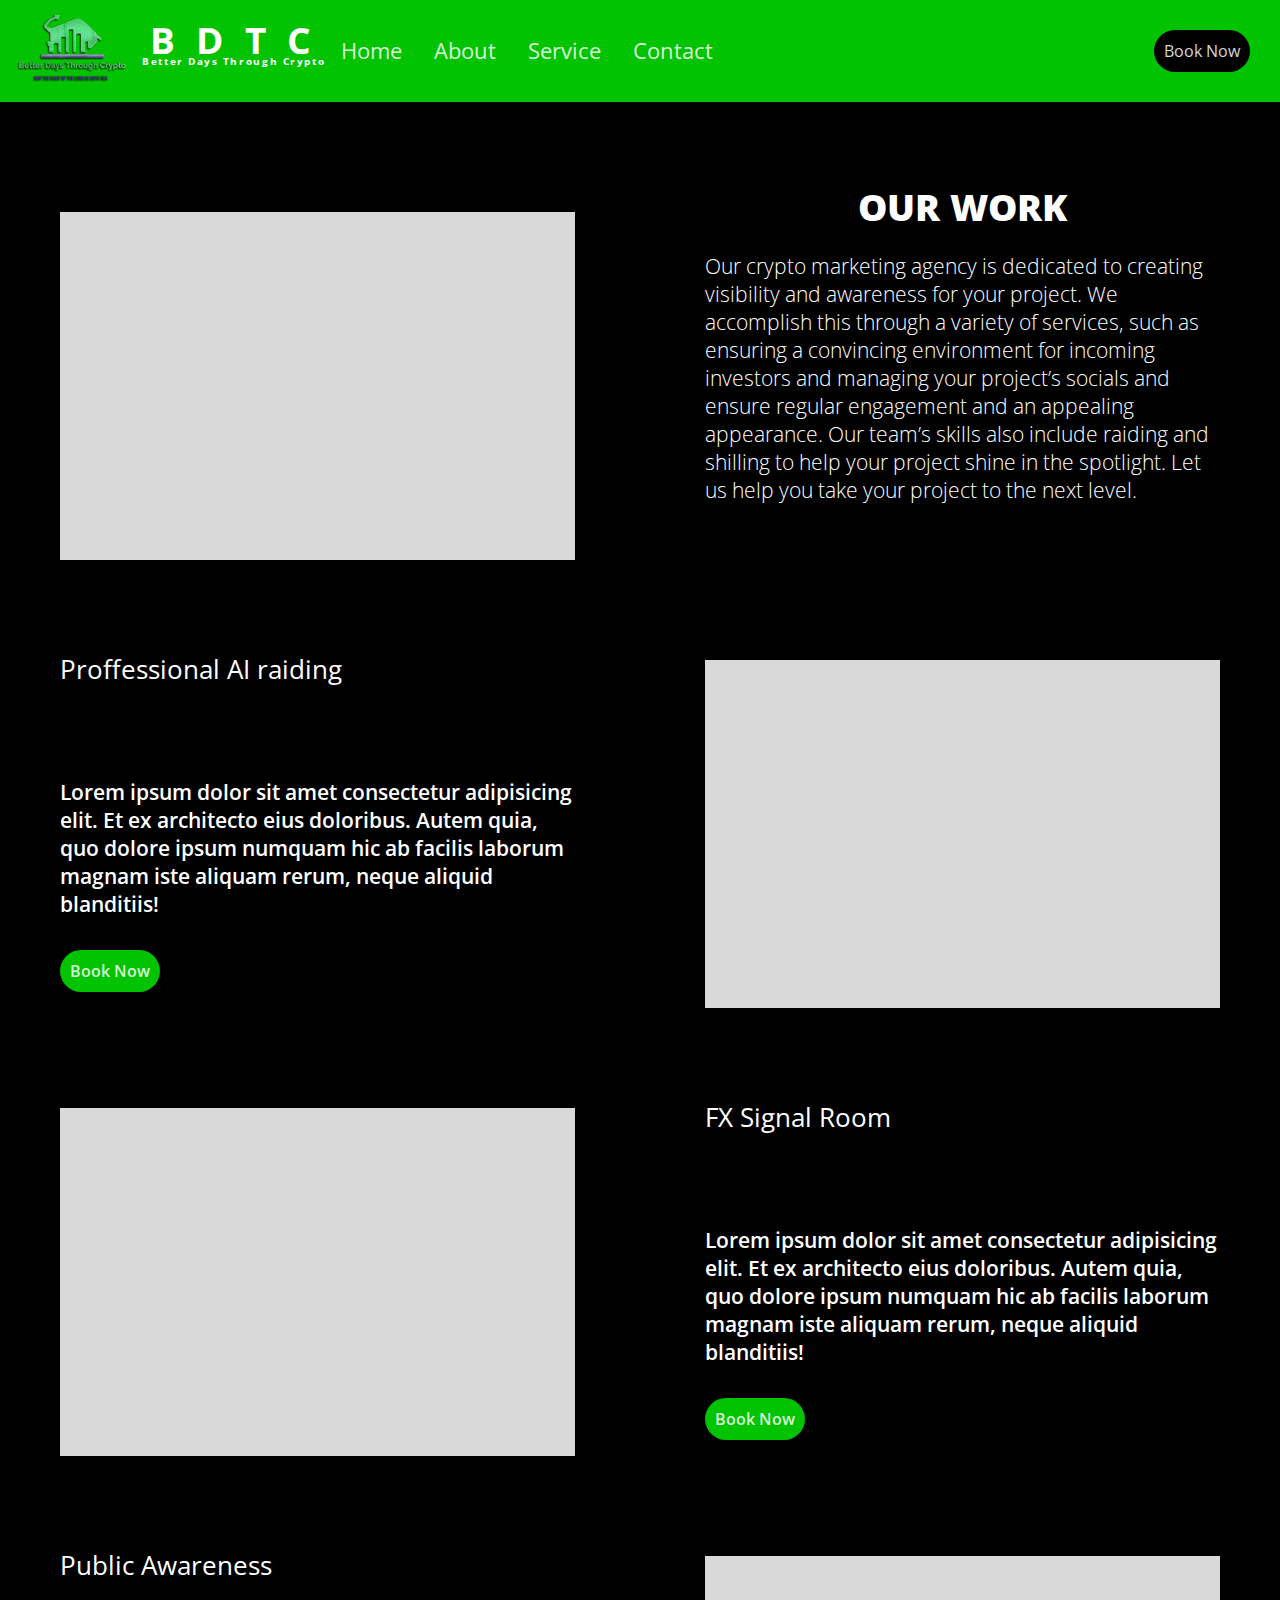
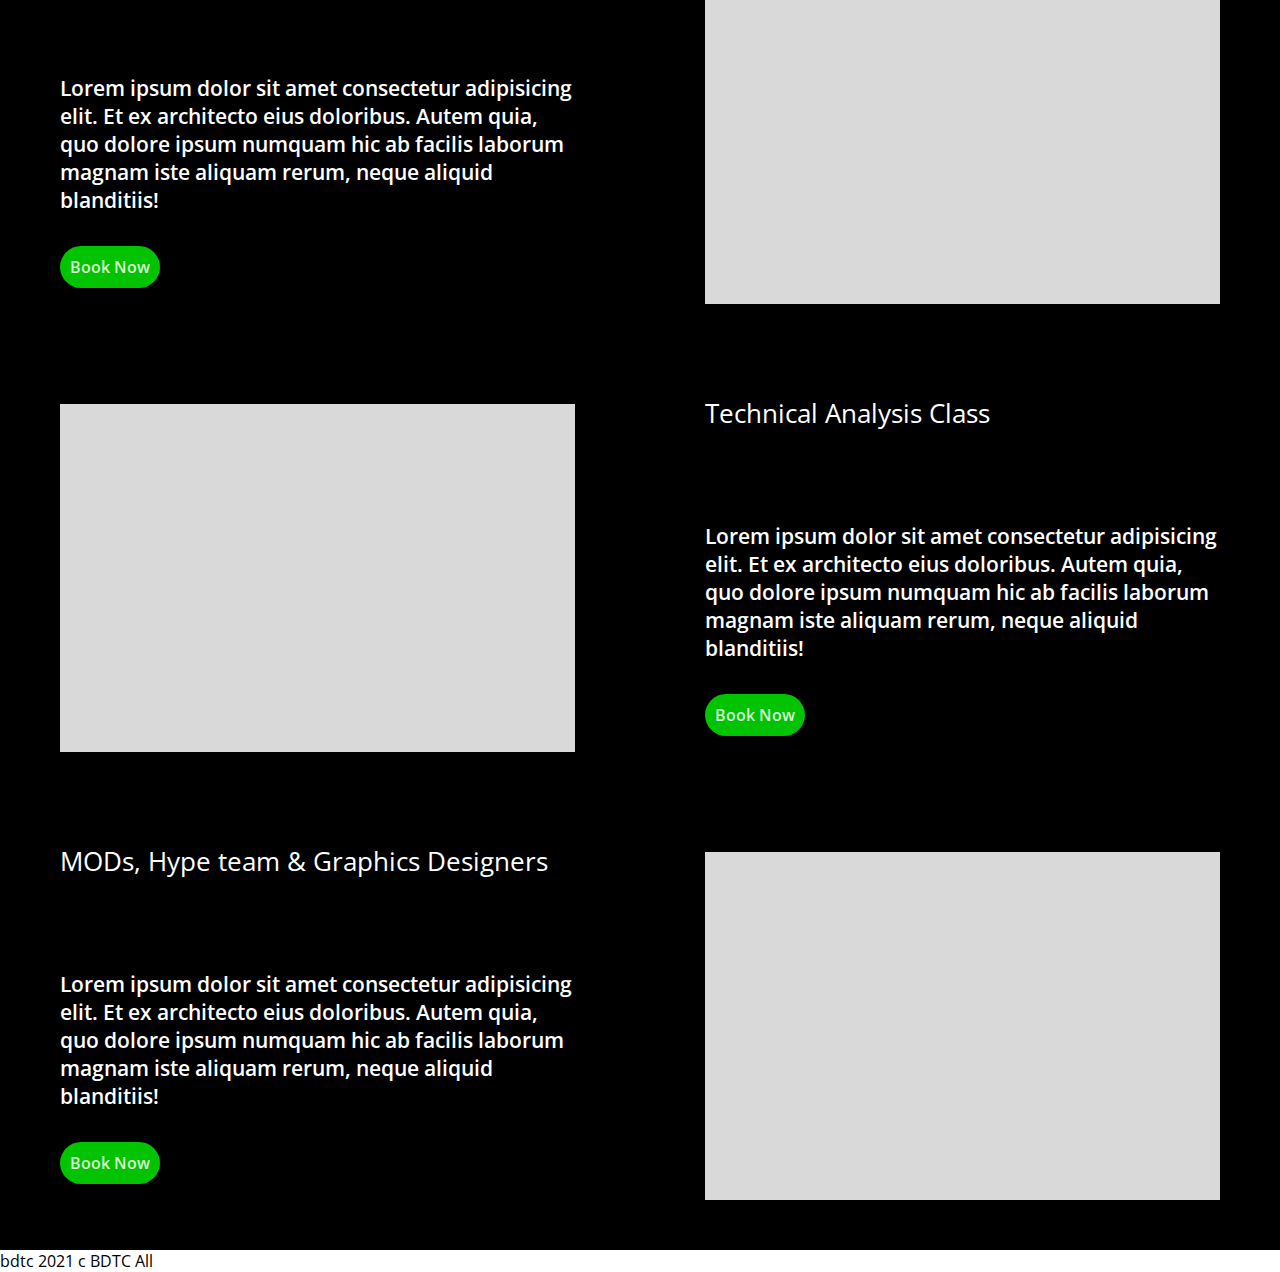
==== index.html @ 6c1d995b "third commit start the 3page" ====
<!DOCTYPE html>
<html lang="en">
  <head>
    <meta charset="UTF-8" />
    <meta name="viewport" content="width=device-width, initial-scale=1.0" />
    <title>BDTC</title>
    <link rel="stylesheet" href="input.css" />
    <link
      rel="stylesheet"
      href="https://cdnjs.cloudflare.com/ajax/libs/font-awesome/6.4.2/css/all.min.css"
    />
  </head>
  <body>
    <!-- header -->
    <div class="header">
      <div class="logo">
        <img src="image/logo.png" alt="" />
        <div class="bdtc">
          <div class="bdctAbr">
            <span>b</span>
            <span>d</span>
            <span>t</span>
            <span>c</span>
          </div>
          <div class="bdtcFull">
            <span>Better</span>
            <span>Days</span>
            <span>Through</span>
            <span>Crypto</span>
          </div>
        </div>

        <div class="navItems">
          <div class="navs">
            <a href="#">Home</a>
            <a href="#">About</a>
            <a href="#">Service</a>
            <a href="#">Contact</a>
          </div>
        </div>
      </div>
      <div class="book"><a href="#">Book Now</a></div>
    </div>
    <!-- our work -->
    <div class="Ourwork">
      <div class="work">
        <div class="img"></div>
        <div class="workContent">
          <div class="workHeader">our work</div>
          Our crypto marketing agency is dedicated to creating visibility and
          awareness for your project. We accomplish this through a variety of
          services, such as ensuring a convincing environment for incoming
          investors and managing your project’s socials and ensure regular
          engagement and an appealing appearance. Our team’s skills also include
          raiding and shilling to help your project shine in the spotlight. Let
          us help you take your project to the next level.
        </div>
      </div>
      <div class="work invert">
        <div class="img"></div>
        <div class="Contect">
          <div class="workHeader">Proffessional AI raiding</div>
          Lorem ipsum dolor sit amet consectetur adipisicing elit. Et ex
          architecto eius doloribus. Autem quia, quo dolore ipsum numquam hic ab
          facilis laborum magnam iste aliquam rerum, neque aliquid blanditiis!

          <a href="#" class="book">Book Now</a>
        </div>
      </div>
      <div class="work">
        <div class="img"></div>
        <div class="Contect">
          <div class="workHeader">FX Signal Room</div>
          Lorem ipsum dolor sit amet consectetur adipisicing elit. Et ex
          architecto eius doloribus. Autem quia, quo dolore ipsum numquam hic ab
          facilis laborum magnam iste aliquam rerum, neque aliquid blanditiis!

          <a href="#" class="book">Book Now</a>
        </div>
      </div>
      <div class="work invert">
        <div class="img"></div>
        <div class="Contect">
          <div class="workHeader">Public Awareness</div>
          Lorem ipsum dolor sit amet consectetur adipisicing elit. Et ex
          architecto eius doloribus. Autem quia, quo dolore ipsum numquam hic ab
          facilis laborum magnam iste aliquam rerum, neque aliquid blanditiis!

          <a href="#" class="book">Book Now</a>
        </div>
      </div>
      <div class="work">
        <div class="img"></div>
        <div class="Contect">
          <div class="workHeader">Technical Analysis Class</div>
          Lorem ipsum dolor sit amet consectetur adipisicing elit. Et ex
          architecto eius doloribus. Autem quia, quo dolore ipsum numquam hic ab
          facilis laborum magnam iste aliquam rerum, neque aliquid blanditiis!

          <a href="#" class="book">Book Now</a>
        </div>
      </div>
      <div class="work invert">
        <div class="img"></div>
        <div class="Contect">
          <div class="workHeader">MODs, Hype team & Graphics Designers</div>
          Lorem ipsum dolor sit amet consectetur adipisicing elit. Et ex
          architecto eius doloribus. Autem quia, quo dolore ipsum numquam hic ab
          facilis laborum magnam iste aliquam rerum, neque aliquid blanditiis!

          <a href="#" class="book">Book Now</a>
        </div>
      </div>
    </div>

    <!-- Footer -->
    <div class="Footer">
      <div class="bdtc">
        <span class="name">bdtc</span>
        <span class="year">2021 <span>c</span> BDTC</span>
        <span>All </span>
      </div>
    </div>
  </body>
</html>
---- input.css ----
@import url("https://fonts.googleapis.com/css2?family=Open+Sans:ital,wght@0,300..800;1,300..800&display=swap");
* {
  padding: 0;
  margin: 0;
  box-sizing: border-box;
  /* background: var(--black); */
  /* color: var(--pureWhite); */
  font-family: "Open Sans", sans-serif;
  font-optical-sizing: auto;
}
:root {
  --green: #01c300;
  --black: #000000;
  --white: color-mix(in srgb, #fff, transparent 15%);
  --pureWhite: #fff;
  --dark: color-mix(in srgb, #353535, transparent 15%);
}
.invert {
  flex-direction: row-reverse;
}
.header {
  position: fixed;
  display: flex;
  background-color: var(--green);
  width: 100%;
  text-align: center;
  position: relative;
  align-items: center;
  padding: 30px;
  justify-content: space-between;
  .logo {
    display: flex;
    text-align: center;
    align-items: center;
    img {
      width: 225px;
      height: 125px;
      left: -30px;
      position: absolute;
    }

    .bdtc {
      margin-left: 7rem;
      display: flex;
      flex-direction: column;
      align-items: center;
      justify-content: center;
      .bdctAbr {
        text-transform: uppercase;
        font-family: Source Sans Pro;
        font-size: 37px;
        font-weight: 700;
        line-height: 20px;
        letter-spacing: 0.165em;
        text-align: center;
        color: var(--pureWhite);
      }
      .bdtcFull {
        font-family: Source Sans Pro;
        font-size: 10px;
        color: var(--pureWhite);
        font-weight: 700;
        line-height: 18.86px;
        letter-spacing: 0.165em;
        text-align: center;
      }
    }

    .navItems {
      margin-left: -1rem;
      .navs {
        display: flex;
        text-align: center;
        align-items: center;

        a {
          text-decoration: none;
          color: var(--white);
          margin-left: 2rem;
          cursor: pointer;
          font-size: clamp(1.4rem, 3vh, 1rem);
        }
      }
    }
  }
  .book {
    background-color: var(--black);
    padding: 10px;
    cursor: pointer;
    border-radius: 30px;
    a {
      color: var(--white);
      text-decoration: none;
    }
  }
}
.Ourwork {
  background-color: var(--black);
  color: var(--pureWhite);
  padding: 60px 60px 0 60px;
  display: flex;
  flex-direction: column;

  .work {
    display: flex;
    justify-content: space-between;
    align-items: center;
    text-align: center;
    .img {
      width: 515px;
      height: 348px;
      background-color: var(--white);
    }
    .workContent {
      display: flex;
      flex-direction: column;
      align-items: center;
      text-align: left;
      width: 515px;
      height: 448px;
      font-size: clamp(1.3rem, 2vh, 0.9rem);
      font-weight: lighter;

      .workHeader {
        text-transform: uppercase;
        font-weight: 900;
        font-size: clamp(2.3rem, 3vh, 1rem);
        line-height: 90px;
      }
    }
    .Contect {
      display: flex;
      flex-direction: column;
      text-align: left;
      width: 515px;
      height: 448px;
      font-size: clamp(1.3rem, 2vh, 0.9rem);
      font-weight: 600;

      .workHeader {
        color: var(--pureWhite);
        line-height: 120px;
        font-size: clamp(1.6rem, 3vh, 1rem);
        font-weight: 400;
        margin-bottom: 3rem;
      }

      .book {
        text-decoration: none;
        background-color: var(--green);
        font-size: 16px;
        width: 100px;
        margin-top: 2rem;
        padding: 10px;
        cursor: pointer;
        border-radius: 30px;
        color: var(--white);
      }
    }
  }
}
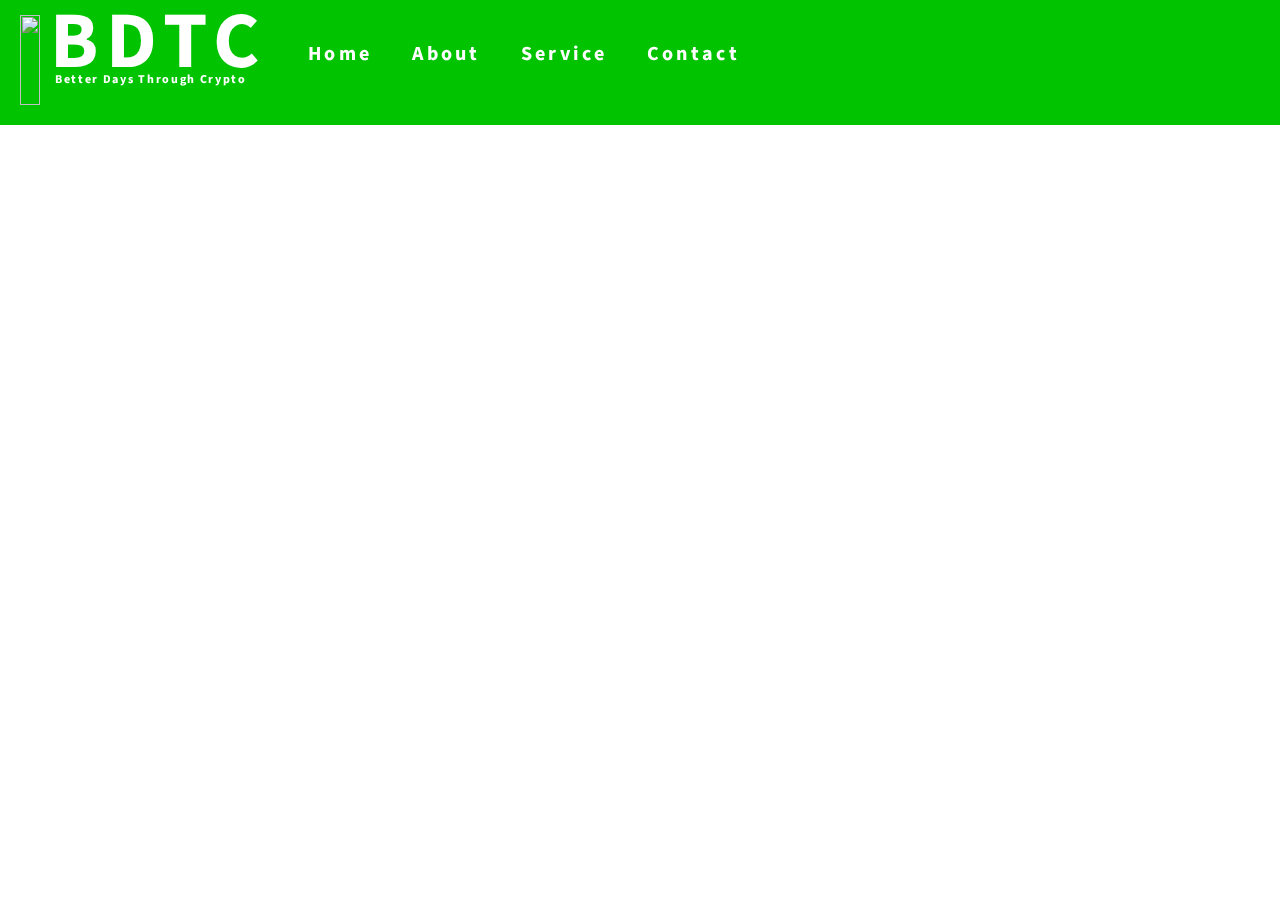
==== commit 90fc9abf: "Third commit" ====
--- a/index.html
+++ b/index.html
@@ -1,125 +1,36 @@
 <!DOCTYPE html>
 <html lang="en">
-  <head>
-    <meta charset="UTF-8" />
-    <meta name="viewport" content="width=device-width, initial-scale=1.0" />
-    <title>BDTC</title>
-    <link rel="stylesheet" href="input.css" />
-    <link
-      rel="stylesheet"
-      href="https://cdnjs.cloudflare.com/ajax/libs/font-awesome/6.4.2/css/all.min.css"
-    />
-  </head>
-  <body>
-    <!-- header -->
-    <div class="header">
-      <div class="logo">
-        <img src="image/logo.png" alt="" />
-        <div class="bdtc">
-          <div class="bdctAbr">
-            <span>b</span>
-            <span>d</span>
-            <span>t</span>
-            <span>c</span>
-          </div>
-          <div class="bdtcFull">
-            <span>Better</span>
-            <span>Days</span>
-            <span>Through</span>
-            <span>Crypto</span>
-          </div>
-        </div>
 
-        <div class="navItems">
-          <div class="navs">
-            <a href="#">Home</a>
-            <a href="#">About</a>
-            <a href="#">Service</a>
-            <a href="#">Contact</a>
-          </div>
+<head>
+  <meta charset="UTF-8" />
+  <meta name="viewport" content="width=device-width, initial-scale=1.0" />
+  <title>BDTC</title>
+  <link rel="stylesheet" href="input.css" />
+  <link rel="stylesheet" href="https://cdnjs.cloudflare.com/ajax/libs/font-awesome/6.4.2/css/all.min.css" />
+</head>
+
+<body>
+  <!-- header -->
+  <div class="header">
+    <div class="logo">
+      <img src="image/BDTC WATERMARK 1.png" alt="" />
+
+      <div class="bdtc">
+        <div class="bdctAbr">
+          <h1>BDTC</h1>
+          <p class="bdtcFull">Better Days Through Crypto</p>
         </div>
       </div>
-      <div class="book"><a href="#">Book Now</a></div>
+
+      <ul>
+        <li><a href=""> Home </a></li>
+        <li><a href=""> About </a></li>
+        <li><a href=""> Service </a></li>
+        <li><a href=""> Contact </a></li>
+      </ul>
+      
     </div>
-    <!-- our work -->
-    <div class="Ourwork">
-      <div class="work">
-        <div class="img"></div>
-        <div class="workContent">
-          <div class="workHeader">our work</div>
-          Our crypto marketing agency is dedicated to creating visibility and
-          awareness for your project. We accomplish this through a variety of
-          services, such as ensuring a convincing environment for incoming
-          investors and managing your project’s socials and ensure regular
-          engagement and an appealing appearance. Our team’s skills also include
-          raiding and shilling to help your project shine in the spotlight. Let
-          us help you take your project to the next level.
-        </div>
-      </div>
-      <div class="work invert">
-        <div class="img"></div>
-        <div class="Contect">
-          <div class="workHeader">Proffessional AI raiding</div>
-          Lorem ipsum dolor sit amet consectetur adipisicing elit. Et ex
-          architecto eius doloribus. Autem quia, quo dolore ipsum numquam hic ab
-          facilis laborum magnam iste aliquam rerum, neque aliquid blanditiis!
+  </div>
+</body>
 
-          <a href="#" class="book">Book Now</a>
-        </div>
-      </div>
-      <div class="work">
-        <div class="img"></div>
-        <div class="Contect">
-          <div class="workHeader">FX Signal Room</div>
-          Lorem ipsum dolor sit amet consectetur adipisicing elit. Et ex
-          architecto eius doloribus. Autem quia, quo dolore ipsum numquam hic ab
-          facilis laborum magnam iste aliquam rerum, neque aliquid blanditiis!
-
-          <a href="#" class="book">Book Now</a>
-        </div>
-      </div>
-      <div class="work invert">
-        <div class="img"></div>
-        <div class="Contect">
-          <div class="workHeader">Public Awareness</div>
-          Lorem ipsum dolor sit amet consectetur adipisicing elit. Et ex
-          architecto eius doloribus. Autem quia, quo dolore ipsum numquam hic ab
-          facilis laborum magnam iste aliquam rerum, neque aliquid blanditiis!
-
-          <a href="#" class="book">Book Now</a>
-        </div>
-      </div>
-      <div class="work">
-        <div class="img"></div>
-        <div class="Contect">
-          <div class="workHeader">Technical Analysis Class</div>
-          Lorem ipsum dolor sit amet consectetur adipisicing elit. Et ex
-          architecto eius doloribus. Autem quia, quo dolore ipsum numquam hic ab
-          facilis laborum magnam iste aliquam rerum, neque aliquid blanditiis!
-
-          <a href="#" class="book">Book Now</a>
-        </div>
-      </div>
-      <div class="work invert">
-        <div class="img"></div>
-        <div class="Contect">
-          <div class="workHeader">MODs, Hype team & Graphics Designers</div>
-          Lorem ipsum dolor sit amet consectetur adipisicing elit. Et ex
-          architecto eius doloribus. Autem quia, quo dolore ipsum numquam hic ab
-          facilis laborum magnam iste aliquam rerum, neque aliquid blanditiis!
-
-          <a href="#" class="book">Book Now</a>
-        </div>
-      </div>
-    </div>
-
-    <!-- Footer -->
-    <div class="Footer">
-      <div class="bdtc">
-        <span class="name">bdtc</span>
-        <span class="year">2021 <span>c</span> BDTC</span>
-        <span>All </span>
-      </div>
-    </div>
-  </body>
 </html>
--- a/input.css
+++ b/input.css
@@ -1,161 +1,90 @@
 @import url("https://fonts.googleapis.com/css2?family=Open+Sans:ital,wght@0,300..800;1,300..800&display=swap");
+@import url('https://fonts.googleapis.com/css2?family=Red+Hat+Display&family=Source+Sans+3:ital,wght@0,200..900;1,200..900&display=swap');
+
 * {
   padding: 0;
   margin: 0;
-  box-sizing: border-box;
-  /* background: var(--black); */
-  /* color: var(--pureWhite); */
-  font-family: "Open Sans", sans-serif;
-  font-optical-sizing: auto;
+  list-style: none;
+  text-decoration: none;
+  max-width: 100%;
+  transition: 0.75s;
 }
+
+
 :root {
   --green: #01c300;
   --black: #000000;
-  --white: color-mix(in srgb, #fff, transparent 15%);
+  --white: color-mix(in srgb, #fff, 85%);
   --pureWhite: #fff;
-  --dark: color-mix(in srgb, #353535, transparent 15%);
+  --font-family: "source sans 3"
 }
-.invert {
-  flex-direction: row-reverse;
+
+body {
+  box-sizing: border-box;
+  font-family: var(--font-family);
+  font-optical-sizing: auto;
+  max-width: 100%;
+  min-width: 320px;
+  width: 100%;
 }
+
 .header {
   position: fixed;
   display: flex;
   background-color: var(--green);
   width: 100%;
+  padding: 20px 20px;
+}
+
+.logo {
+  display: flex;
+  /* align-items: center; */
+  /* text-align: center; */
+}
+
+.logo img {
+  width: 100%;
+  height: 10vh;
+  /* padding: -10px 10px; */
+  margin-top: -5px;
+}
+
+.bdtc .bdctAbr {
+  /* text-transform: uppercase; */
+  font-family: var(--font-family);
+  font-size: 40px;
+  font-weight: 700;
+  line-height: 20px;
+ margin-top: 12px;
+  padding-left: 10px;
+  letter-spacing: 0.2em;
   text-align: center;
-  position: relative;
-  align-items: center;
-  padding: 30px;
-  justify-content: space-between;
-  .logo {
-    display: flex;
-    text-align: center;
-    align-items: center;
-    img {
-      width: 225px;
-      height: 125px;
-      left: -30px;
-      position: absolute;
-    }
+  color: var(--pureWhite);
+}
 
-    .bdtc {
-      margin-left: 7rem;
-      display: flex;
-      flex-direction: column;
-      align-items: center;
-      justify-content: center;
-      .bdctAbr {
-        text-transform: uppercase;
-        font-family: Source Sans Pro;
-        font-size: 37px;
-        font-weight: 700;
-        line-height: 20px;
-        letter-spacing: 0.165em;
-        text-align: center;
-        color: var(--pureWhite);
-      }
-      .bdtcFull {
-        font-family: Source Sans Pro;
-        font-size: 10px;
-        color: var(--pureWhite);
-        font-weight: 700;
-        line-height: 18.86px;
-        letter-spacing: 0.165em;
-        text-align: center;
-      }
-    }
 
-    .navItems {
-      margin-left: -1rem;
-      .navs {
-        display: flex;
-        text-align: center;
-        align-items: center;
+.bdtc .bdtcFull {
+  font-family: var(--font-family);
+  font-size: 12px;
+  font-weight: 700;
+  line-height: 25px;
+  letter-spacing: 0.14em;
+  text-align: left;
+  margin-top: 15px;
+  padding-left: 5px;
+}
 
-        a {
-          text-decoration: none;
-          color: var(--white);
-          margin-left: 2rem;
-          cursor: pointer;
-          font-size: clamp(1.4rem, 3vh, 1rem);
-        }
-      }
-    }
-  }
-  .book {
-    background-color: var(--black);
-    padding: 10px;
-    cursor: pointer;
-    border-radius: 30px;
-    a {
-      color: var(--white);
-      text-decoration: none;
-    }
-  }
+.logo ul {
+  display: flex;
+  padding-top: 20px; 
+  padding-left: 20px;
 }
-.Ourwork {
-  background-color: var(--black);
+
+.logo li a{
   color: var(--pureWhite);
-  padding: 60px 60px 0 60px;
-  display: flex;
-  flex-direction: column;
-
-  .work {
-    display: flex;
-    justify-content: space-between;
-    align-items: center;
-    text-align: center;
-    .img {
-      width: 515px;
-      height: 348px;
-      background-color: var(--white);
-    }
-    .workContent {
-      display: flex;
-      flex-direction: column;
-      align-items: center;
-      text-align: left;
-      width: 515px;
-      height: 448px;
-      font-size: clamp(1.3rem, 2vh, 0.9rem);
-      font-weight: lighter;
-
-      .workHeader {
-        text-transform: uppercase;
-        font-weight: 900;
-        font-size: clamp(2.3rem, 3vh, 1rem);
-        line-height: 90px;
-      }
-    }
-    .Contect {
-      display: flex;
-      flex-direction: column;
-      text-align: left;
-      width: 515px;
-      height: 448px;
-      font-size: clamp(1.3rem, 2vh, 0.9rem);
-      font-weight: 600;
-
-      .workHeader {
-        color: var(--pureWhite);
-        line-height: 120px;
-        font-size: clamp(1.6rem, 3vh, 1rem);
-        font-weight: 400;
-        margin-bottom: 3rem;
-      }
-
-      .book {
-        text-decoration: none;
-        background-color: var(--green);
-        font-size: 16px;
-        width: 100px;
-        margin-top: 2rem;
-        padding: 10px;
-        cursor: pointer;
-        border-radius: 30px;
-        color: var(--white);
-      }
-    }
-  }
-}
+  font-weight: 700;
+  font-family: var(--font-family);
+  font-size: 20px;
+  padding: 20px;
+  letter-spacing: 0.165em;
+}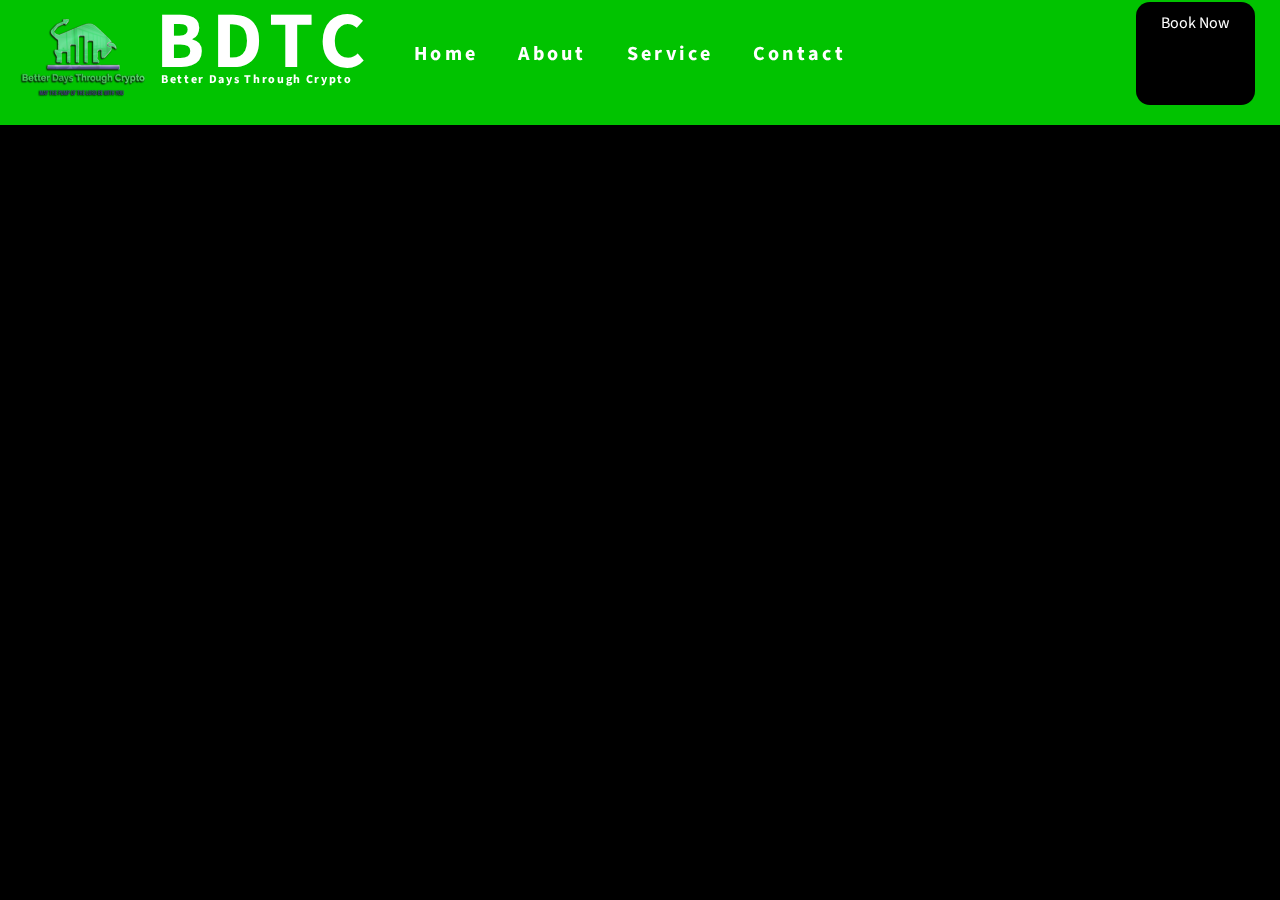
==== commit dbcef637: "Third commit" ====
--- a/index.html
+++ b/index.html
@@ -28,9 +28,13 @@
         <li><a href=""> Service </a></li>
         <li><a href=""> Contact </a></li>
       </ul>
-      
+
     </div>
+
+    <label class="nav-link">
+      <a href=""> Book Now </a>
+    </label>
   </div>
 </body>
 
-</html>
+</html>--- a/input.css
+++ b/input.css
@@ -26,6 +26,7 @@
   max-width: 100%;
   min-width: 320px;
   width: 100%;
+  background-color: var(--black);
 }
 
 .header {
@@ -55,7 +56,7 @@
   font-size: 40px;
   font-weight: 700;
   line-height: 20px;
- margin-top: 12px;
+  margin-top: 12px;
   padding-left: 10px;
   letter-spacing: 0.2em;
   text-align: center;
@@ -76,15 +77,32 @@
 
 .logo ul {
   display: flex;
-  padding-top: 20px; 
+  padding-top: 20px;
   padding-left: 20px;
 }
 
-.logo li a{
+.logo li a {
   color: var(--pureWhite);
   font-weight: 700;
   font-family: var(--font-family);
   font-size: 20px;
-  padding: 20px;
+  margin: 20px;
   letter-spacing: 0.165em;
+}
+
+.logo li a:hover {
+  color: var(--black);
+}
+
+label {
+  padding: 10px 25px;
+  margin-left: 270px;
+  margin-top: -18px;
+  background-color: var(--black);
+  border-radius: 14px;
+}
+
+label.nav-link a {
+  color: var(--pureWhite);
+  /* margin: 20px; */
 }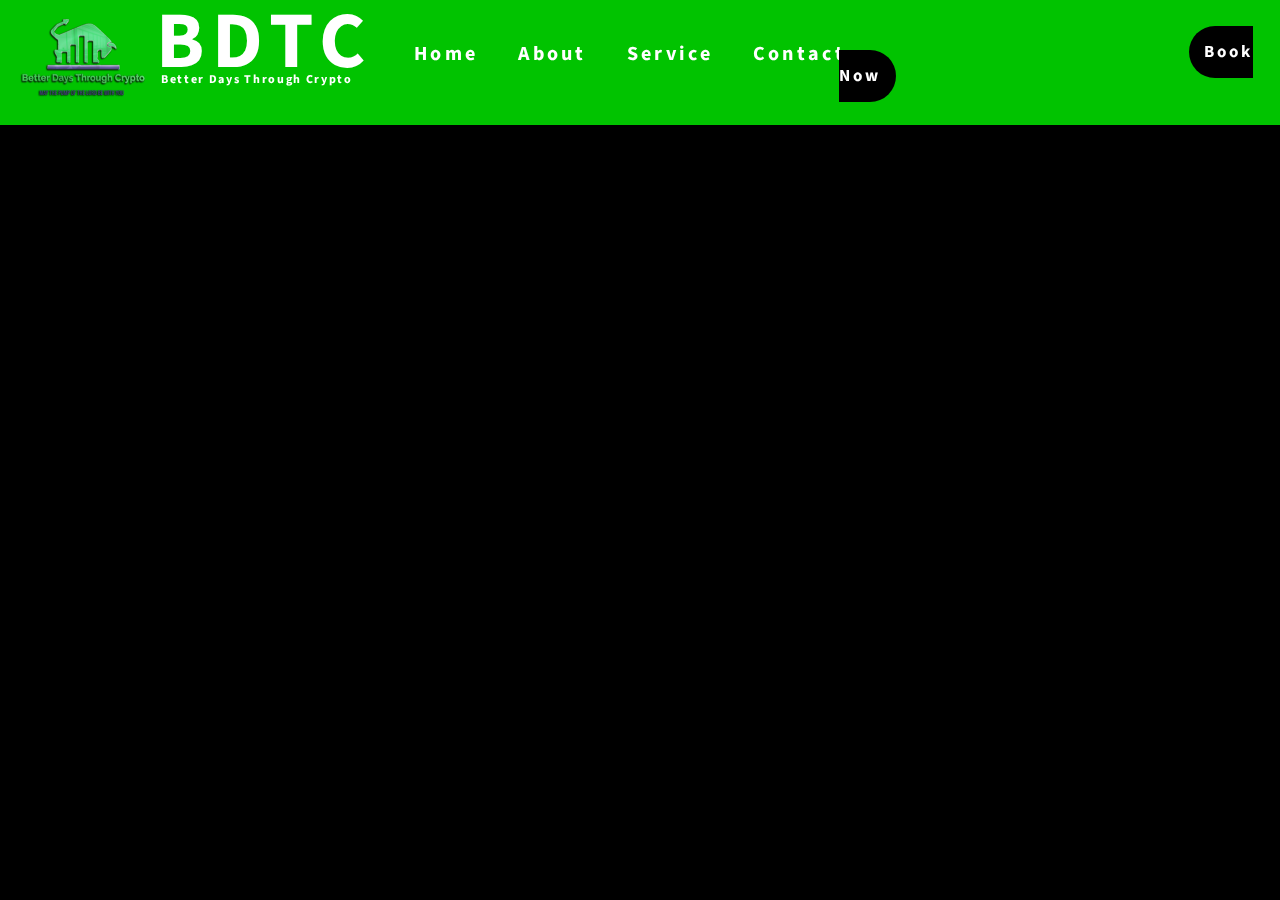
==== commit 00b93a82: "Forth commit" ====
--- a/index.html
+++ b/index.html
@@ -31,9 +31,16 @@
 
     </div>
 
-    <label class="nav-link">
-      <a href=""> Book Now </a>
-    </label>
+    <div class="link1">
+      <label class="nav-link">
+        <a href=""> Book Now </a>
+      </label>
+    </div>
+
+    <label id="icon"></label>
+    <label id="icon"></label>
+    <label id="icon"></label>
+    
   </div>
 </body>
 
--- a/input.css
+++ b/input.css
@@ -15,6 +15,7 @@
   --green: #01c300;
   --black: #000000;
   --white: color-mix(in srgb, #fff, 85%);
+  --gray: #545454;
   --pureWhite: #fff;
   --font-family: "source sans 3"
 }
@@ -29,7 +30,7 @@
   background-color: var(--black);
 }
 
-.header {
+div.header {
   position: fixed;
   display: flex;
   background-color: var(--green);
@@ -37,21 +38,19 @@
   padding: 20px 20px;
 }
 
-.logo {
+div.logo {
   display: flex;
-  /* align-items: center; */
-  /* text-align: center; */
+  /* flex-wrap: wrap; */
+  /* justify-content: center; */
 }
 
-.logo img {
+div.logo img {
   width: 100%;
   height: 10vh;
-  /* padding: -10px 10px; */
   margin-top: -5px;
 }
 
-.bdtc .bdctAbr {
-  /* text-transform: uppercase; */
+div.bdtc .bdctAbr {
   font-family: var(--font-family);
   font-size: 40px;
   font-weight: 700;
@@ -64,7 +63,7 @@
 }
 
 
-.bdtc .bdtcFull {
+div.bdtc .bdtcFull {
   font-family: var(--font-family);
   font-size: 12px;
   font-weight: 700;
@@ -75,34 +74,56 @@
   padding-left: 5px;
 }
 
-.logo ul {
+div.logo ul {
   display: flex;
   padding-top: 20px;
   padding-left: 20px;
 }
 
-.logo li a {
+div.logo li a {
   color: var(--pureWhite);
   font-weight: 700;
   font-family: var(--font-family);
   font-size: 20px;
   margin: 20px;
   letter-spacing: 0.165em;
+  transition: 0.7s;
 }
 
-.logo li a:hover {
-  color: var(--black);
+div.logo li a:hover {
+  color: var(--gray);
+}
+
+/* Book Now */
+div.link1{
+  margin-top: 20px;
 }
 
 label {
-  padding: 10px 25px;
-  margin-left: 270px;
-  margin-top: -18px;
+  padding: 15px 5px;
+  margin-left: 350px;
   background-color: var(--black);
-  border-radius: 14px;
+  border-radius: 40px;
+}
+
+label:hover{
+  background-color: var(--pureWhite);
 }
 
 label.nav-link a {
   color: var(--pureWhite);
-  /* margin: 20px; */
+  margin: 20px 10px;
+  text-align: center;
+  font-size: 17px;
+  font-weight: 700;
+  font-family: var(--font-family);
+  letter-spacing: 0.167em;
+}
+
+label.nav-link a:hover{
+  color: var(--gray);
+}
+
+#icon{
+  display: none;
 }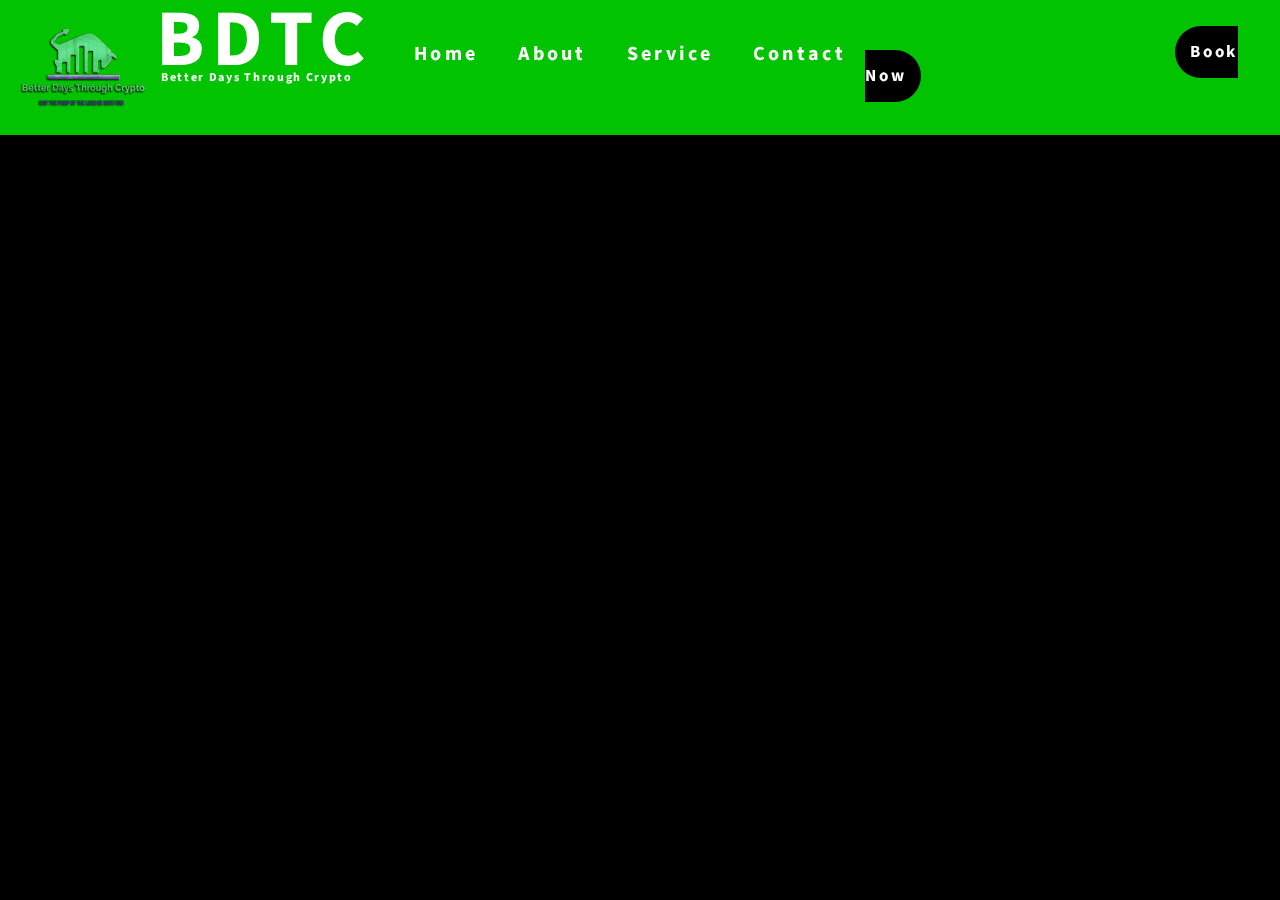
==== commit b6c422f9: "Fifth commit" ====
--- a/index.html
+++ b/index.html
@@ -7,6 +7,7 @@
   <title>BDTC</title>
   <link rel="stylesheet" href="input.css" />
   <link rel="stylesheet" href="https://cdnjs.cloudflare.com/ajax/libs/font-awesome/6.4.2/css/all.min.css" />
+  <link rel="stylesheet" href="responsiveness.css">
 </head>
 
 <body>
@@ -27,6 +28,12 @@
         <li><a href=""> About </a></li>
         <li><a href=""> Service </a></li>
         <li><a href=""> Contact </a></li>
+
+
+        <label class="nav-link2">
+          <a href=""> Book Now </a>
+        </label>
+
       </ul>
 
     </div>
@@ -37,10 +44,12 @@
       </label>
     </div>
 
-    <label id="icon"></label>
-    <label id="icon"></label>
-    <label id="icon"></label>
-    
+    <label id="icon">
+      <span class="bar"></span>
+      <span class="bar"></span>
+      <span class="bar"></span>
+    </label>
+
   </div>
 </body>
 
--- a/input.css
+++ b/input.css
@@ -95,7 +95,11 @@
 }
 
 /* Book Now */
-div.link1{
+label.nav-link2{
+display: none;
+}
+
+div.link1 {
   margin-top: 20px;
 }
 
@@ -106,7 +110,7 @@
   border-radius: 40px;
 }
 
-label:hover{
+label:hover {
   background-color: var(--pureWhite);
 }
 
@@ -120,10 +124,23 @@
   letter-spacing: 0.167em;
 }
 
-label.nav-link a:hover{
+label.nav-link a:hover {
   color: var(--gray);
 }
 
-#icon{
+#icon {
+  color: var(--pureWhite);
+  /* line-height: 80px; */
+  cursor: pointer;
   display: none;
+}
+
+.bar {
+  display: block;
+  width: 25px;
+  height: 3px;
+  margin: 5px auto;
+  -webkit-transition: all 0.3s ease-in-out;
+  transition: all 0.3s ease-in-out;
+  background-color: var(--pureWhiter);
 }--- a/responsiveness.css
+++ b/responsiveness.css
@@ -0,0 +1,64 @@
+@media screen and (max-width: 1326px) {
+    div.logo img {
+        width: 80%;
+        height: 10vh;
+        margin-top: 5px;
+    }
+
+    div.bdtc .bdctAbr {
+        margin-top: 10px;
+    }
+
+    label {
+        margin-left: 310px;
+    }
+}
+
+@media screen and (max-width: 1024px) {
+    div.bdtc .bdctAbr {
+        font-size: 35px;
+        margin-top: 10px;
+    }
+
+    div.bdtc .bdtcFull{
+        letter-spacing: 0.1em; 
+    }
+
+    div.logo ul{
+        padding-left: 30px;
+    }
+
+    div.logo li a{
+        margin: 12px;
+    }
+
+    label {
+        margin-left: 100px;
+    }
+}
+
+@media screen and (max-width: 909px){
+div.link1{
+    display: none;
+}
+
+    label.nav-link{
+        display: none;
+    }
+
+    #icon{
+        display: block;
+    }
+
+    #icon.active .bar:nth-child(2) {
+        opacity: 0;
+    }
+
+    #icon.active .bar:nth-child(3) {
+        transform: translate(8px) rotate(45deg);
+    }
+
+    #icon.active .bar:nth-child(1) {
+        transform: translate(-8px) rotate(-45deg);
+    }
+}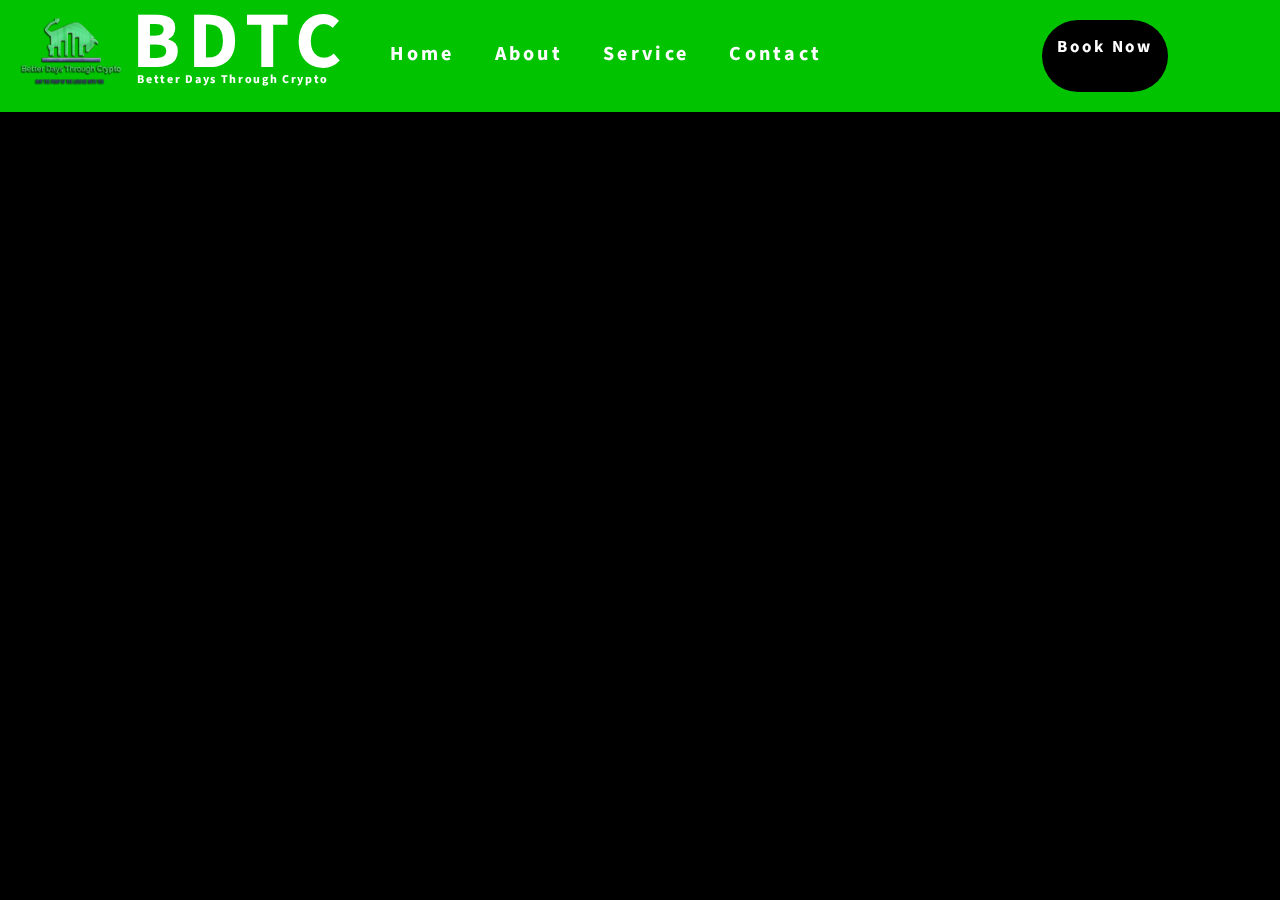
==== commit 39bc441f: "Fifth commit" ====
--- a/index.html
+++ b/index.html
@@ -12,16 +12,15 @@
 
 <body>
   <!-- header -->
-  <div class="header">
-    <div class="logo">
+  <header>
+    <nav class="logo">
       <img src="image/BDTC WATERMARK 1.png" alt="" />
 
-      <div class="bdtc">
-        <div class="bdctAbr">
-          <h1>BDTC</h1>
-          <p class="bdtcFull">Better Days Through Crypto</p>
-        </div>
+      <div class="bdctAbr">
+        <h1>BDTC</h1>
+        <p class="bdtcFull">Better Days Through Crypto</p>
       </div>
+
 
       <ul>
         <li><a href=""> Home </a></li>
@@ -36,21 +35,18 @@
 
       </ul>
 
-    </div>
-
-    <div class="link1">
       <label class="nav-link">
         <a href=""> Book Now </a>
       </label>
-    </div>
-
-    <label id="icon">
-      <span class="bar"></span>
-      <span class="bar"></span>
-      <span class="bar"></span>
-    </label>
-
-  </div>
+  
+  
+      <label id="icon">
+        <span class="bar"></span>
+        <span class="bar"></span>
+        <span class="bar"></span>
+      </label>
+    </nav>
+  </header>
 </body>
 
 </html>--- a/input.css
+++ b/input.css
@@ -30,27 +30,24 @@
   background-color: var(--black);
 }
 
-div.header {
+header {
   position: fixed;
-  display: flex;
   background-color: var(--green);
   width: 100%;
   padding: 20px 20px;
 }
 
-div.logo {
+nav.logo {
   display: flex;
   /* flex-wrap: wrap; */
-  /* justify-content: center; */
 }
 
-div.logo img {
-  width: 100%;
-  height: 10vh;
+nav.logo img {
+  width: 8%;
   margin-top: -5px;
 }
 
-div.bdtc .bdctAbr {
+div.bdctAbr {
   font-family: var(--font-family);
   font-size: 40px;
   font-weight: 700;
@@ -63,7 +60,7 @@
 }
 
 
-div.bdtc .bdtcFull {
+.bdtcFull {
   font-family: var(--font-family);
   font-size: 12px;
   font-weight: 700;
@@ -74,13 +71,13 @@
   padding-left: 5px;
 }
 
-div.logo ul {
+nav.logo ul {
   display: flex;
   padding-top: 20px;
   padding-left: 20px;
 }
 
-div.logo li a {
+nav.logo li a {
   color: var(--pureWhite);
   font-weight: 700;
   font-family: var(--font-family);
@@ -90,34 +87,31 @@
   transition: 0.7s;
 }
 
-div.logo li a:hover {
+nav.logo li a:hover {
   color: var(--gray);
 }
 
 /* Book Now */
-label.nav-link2{
-display: none;
+label.nav-link2 {
+  display: none;
 }
 
-div.link1 {
-  margin-top: 20px;
-}
-
-label {
+label.nav-link {
   padding: 15px 5px;
-  margin-left: 350px;
+  margin-left: 200px;
+  /* margin-bottom: 200PX; */
   background-color: var(--black);
   border-radius: 40px;
 }
 
-label:hover {
+label.nav-link:hover {
   background-color: var(--pureWhite);
 }
 
 label.nav-link a {
   color: var(--pureWhite);
   margin: 20px 10px;
-  text-align: center;
+  /* text-align: center; */
   font-size: 17px;
   font-weight: 700;
   font-family: var(--font-family);
@@ -142,5 +136,5 @@
   margin: 5px auto;
   -webkit-transition: all 0.3s ease-in-out;
   transition: all 0.3s ease-in-out;
-  background-color: var(--pureWhiter);
+  background-color: var(--pureWhite);
 }--- a/responsiveness.css
+++ b/responsiveness.css
@@ -1,16 +1,15 @@
 @media screen and (max-width: 1326px) {
-    div.logo img {
-        width: 80%;
-        height: 10vh;
+    /* div.logo img {
         margin-top: 5px;
-    }
+    } */
 
     div.bdtc .bdctAbr {
         margin-top: 10px;
     }
 
-    label {
-        margin-left: 310px;
+    label.nav-link {
+        /* margin-left: 1000px; */
+        /* margin-top: -500px; */
     }
 }
 
@@ -61,4 +60,17 @@
     #icon.active .bar:nth-child(1) {
         transform: translate(-8px) rotate(-45deg);
     }
+
+    div.logo ul{
+        display: block;
+        padding-top: -50px;
+        margin-top: 50px;
+        width: 100%;
+        height: 10vh;
+        float: right;
+        left: -1000;
+        padding-top: 7%;
+        margin-top: -6px;
+        background-color: var(--black);
+    }
 }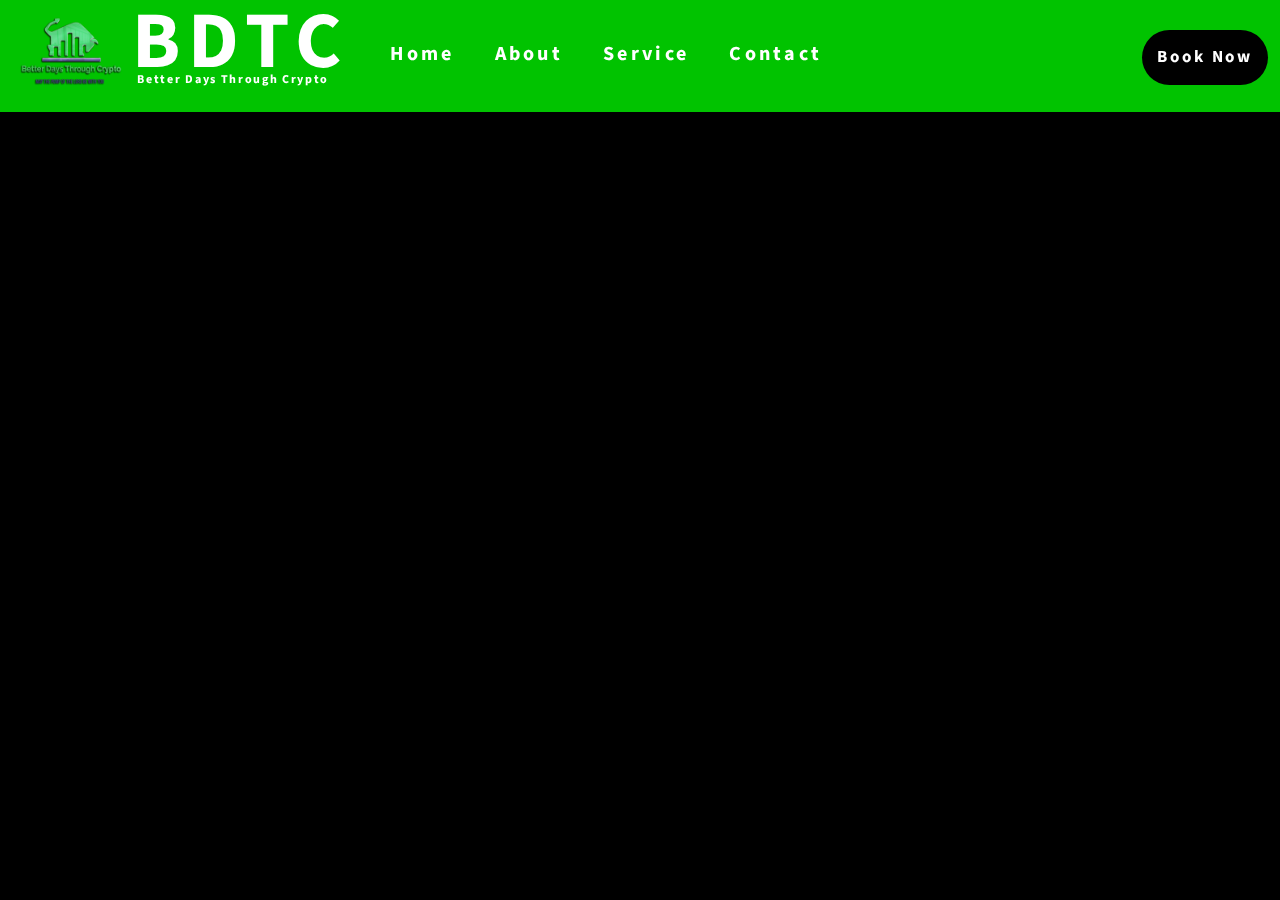
==== commit 8bf3d8a8: "Fifth commit" ====
--- a/index.html
+++ b/index.html
@@ -8,6 +8,7 @@
   <link rel="stylesheet" href="input.css" />
   <link rel="stylesheet" href="https://cdnjs.cloudflare.com/ajax/libs/font-awesome/6.4.2/css/all.min.css" />
   <link rel="stylesheet" href="responsiveness.css">
+  <script src="main.js" defer></script>
 </head>
 
 <body>
@@ -34,7 +35,7 @@
         </label>
 
       </ul>
-
+     
       <label class="nav-link">
         <a href=""> Book Now </a>
       </label>
--- a/input.css
+++ b/input.css
@@ -98,8 +98,9 @@
 
 label.nav-link {
   padding: 15px 5px;
-  margin-left: 200px;
-  /* margin-bottom: 200PX; */
+  margin-left: 300px;
+  margin-top: 10px;
+  height: 25px;
   background-color: var(--black);
   border-radius: 40px;
 }
@@ -110,7 +111,7 @@
 
 label.nav-link a {
   color: var(--pureWhite);
-  margin: 20px 10px;
+  padding: 20px 10px;
   /* text-align: center; */
   font-size: 17px;
   font-weight: 700;
@@ -124,7 +125,7 @@
 
 #icon {
   color: var(--pureWhite);
-  /* line-height: 80px; */
+  margin-left: 550px;
   cursor: pointer;
   display: none;
 }
--- a/responsiveness.css
+++ b/responsiveness.css
@@ -7,45 +7,47 @@
         margin-top: 10px;
     }
 
-    label.nav-link {
-        /* margin-left: 1000px; */
-        /* margin-top: -500px; */
-    }
+    /* label.nav-link {
+    } */
 }
 
 @media screen and (max-width: 1024px) {
-    div.bdtc .bdctAbr {
+    div.logo img {
+        margin-top: 10px;
+    }
+
+    .bdctAbr {
         font-size: 35px;
         margin-top: 10px;
     }
 
-    div.bdtc .bdtcFull{
-        letter-spacing: 0.1em; 
+    .bdtcFull {
+        letter-spacing: 0.1em;
     }
 
-    div.logo ul{
+    div.logo ul {
         padding-left: 30px;
     }
 
-    div.logo li a{
+    div.logo li a {
         margin: 12px;
     }
 
-    label {
-        margin-left: 100px;
+    label.nav-link {
+        margin-left: 60px;
     }
 }
 
-@media screen and (max-width: 909px){
-div.link1{
-    display: none;
-}
-
-    label.nav-link{
+@media screen and (max-width: 909px) {
+    div.link1 {
         display: none;
     }
 
-    #icon{
+    label.nav-link {
+        display: none;
+    }
+
+    #icon {
         display: block;
     }
 
@@ -61,16 +63,31 @@
         transform: translate(-8px) rotate(-45deg);
     }
 
-    div.logo ul{
+    nav.logo ul {
         display: block;
-        padding-top: -50px;
-        margin-top: 50px;
-        width: 100%;
-        height: 10vh;
+        padding-top: 7%;
+        margin-top: 90px;
         float: right;
-        left: -1000;
-        padding-top: 7%;
-        margin-top: -6px;
-        background-color: var(--black);
+        left: -1000px;
+        position: fixed;
+        width: 50%;
+        height: 100vh;
+        /* color: var(--black); */
+        background-color: var(--pureWhite);
+        transition: all .5s;
+    }
+
+    nav ul.show {
+        left: 0px;
+    }
+
+    nav li {
+        text-align: left;
+        margin: 30px 0;
+        line-height: 30px;
+    }
+
+    nav.logo li a {
+        color: var(--black);
     }
 }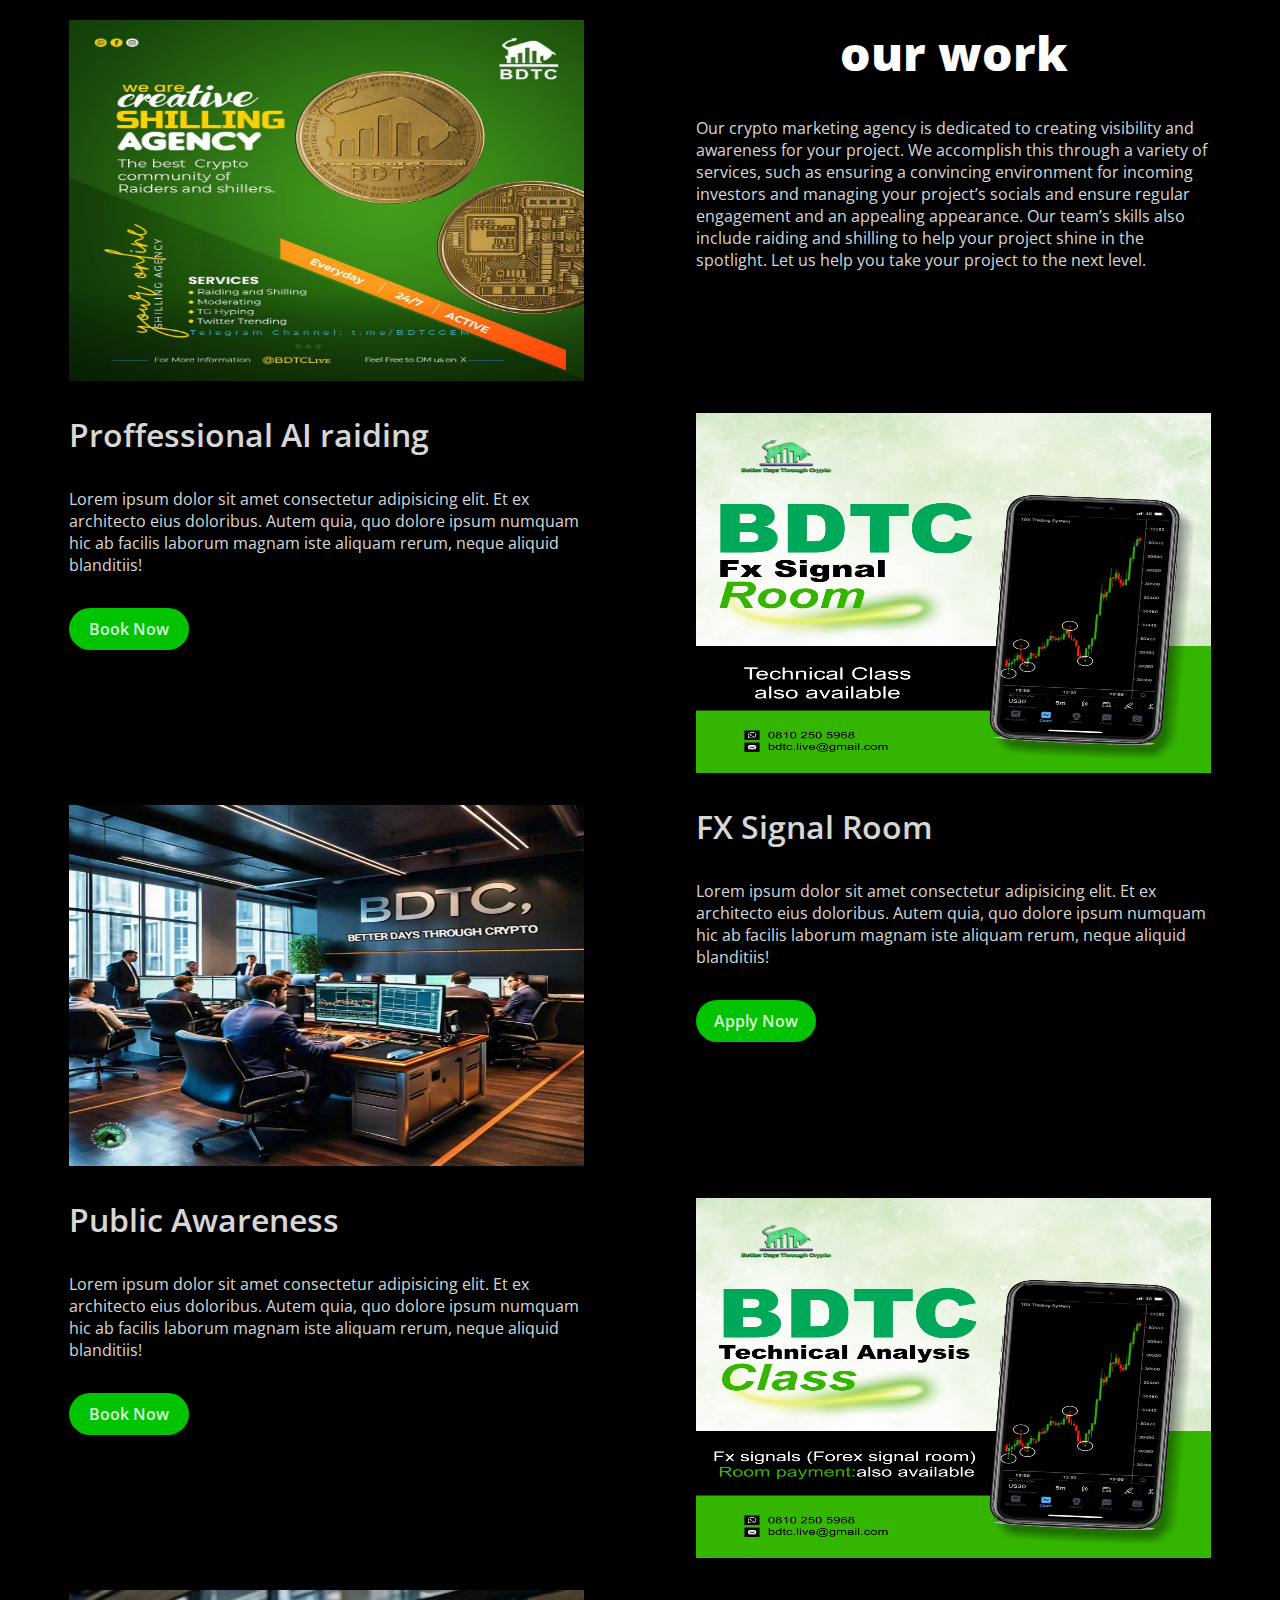
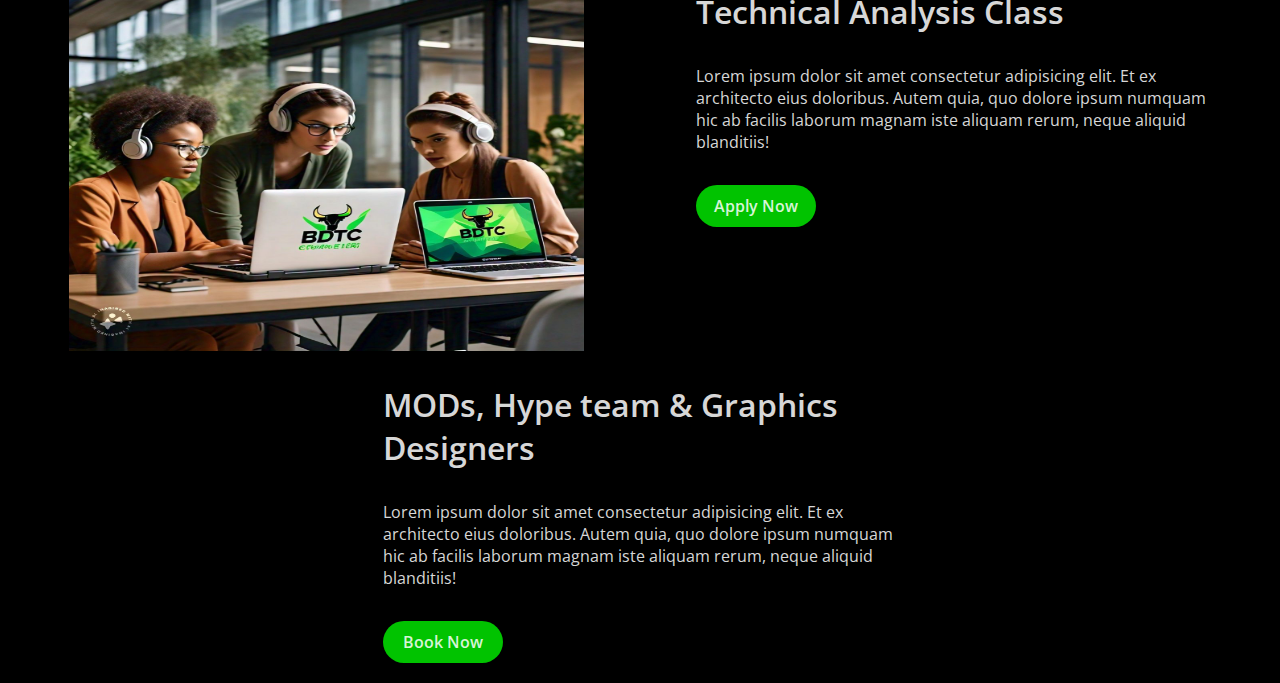
==== commit 8b918000: "page 3,4,5" ====
--- a/index.html
+++ b/index.html
@@ -1,53 +1,117 @@
 <!DOCTYPE html>
 <html lang="en">
+  <head>
+    <meta charset="UTF-8" />
+    <meta name="viewport" content="width=device-width, initial-scale=1.0" />
+    <title>BDTC</title>
+    <link rel="stylesheet" href="input.css" />
+    <link
+      rel="stylesheet"
+      href="https://cdnjs.cloudflare.com/ajax/libs/font-awesome/6.4.2/css/all.min.css"
+    />
+  </head>
+  <body>
+    <!-- header -->
+    <!-- <div class="header">
+      <div class="logo">
+        <img src="image/logo.png" alt="" />
+        <div class="bdtc">
+          <div class="bdctAbr">
+            <span>b</span>
+            <span>d</span>
+            <span>t</span>
+            <span>c</span>
+          </div>
+          <div class="bdtcFull">
+            <span>Better</span>
+            <span>Days</span>
+            <span>Through</span>
+            <span>Crypto</span>
+          </div>
+        </div>
 
-<head>
-  <meta charset="UTF-8" />
-  <meta name="viewport" content="width=device-width, initial-scale=1.0" />
-  <title>BDTC</title>
-  <link rel="stylesheet" href="input.css" />
-  <link rel="stylesheet" href="https://cdnjs.cloudflare.com/ajax/libs/font-awesome/6.4.2/css/all.min.css" />
-  <link rel="stylesheet" href="responsiveness.css">
-  <script src="main.js" defer></script>
-</head>
+        <div class="navItems">
+          <div class="navs">
+            <a href="#">Home</a>
+            <a href="#">About</a>
+            <a href="#">Service</a>
+            <a href="#">Contact</a>
+          </div>
+        </div>
+      </div>
+      <div class="book"><a href="#">Book Now</a></div>
+    </div> -->
+    <!-- our work -->
+    <div class="Ourwork">
+      <div class="work">
+        <img src="image/1.jpeg" alt="" class="img" />
+        <div class="workContent">
+          <div class="workHeader">our work</div>
+          Our crypto marketing agency is dedicated to creating visibility and
+          awareness for your project. We accomplish this through a variety of
+          services, such as ensuring a convincing environment for incoming
+          investors and managing your project’s socials and ensure regular
+          engagement and an appealing appearance. Our team’s skills also include
+          raiding and shilling to help your project shine in the spotlight. Let
+          us help you take your project to the next level.
+        </div>
+      </div>
+      <div class="work invert">
+        <img src="image/2.jpeg" alt="" class="img" />
+        <div class="Contect">
+          <div class="workHeader">Proffessional AI raiding</div>
+          Lorem ipsum dolor sit amet consectetur adipisicing elit. Et ex
+          architecto eius doloribus. Autem quia, quo dolore ipsum numquam hic ab
+          facilis laborum magnam iste aliquam rerum, neque aliquid blanditiis!
 
-<body>
-  <!-- header -->
-  <header>
-    <nav class="logo">
-      <img src="image/BDTC WATERMARK 1.png" alt="" />
+          <a href="#" class="book">Book Now</a>
+        </div>
+      </div>
+      <div class="work">
+        <img src="image/3.jpeg" alt="" class="img" />
+        <div class="Contect">
+          <div class="workHeader">FX Signal Room</div>
+          Lorem ipsum dolor sit amet consectetur adipisicing elit. Et ex
+          architecto eius doloribus. Autem quia, quo dolore ipsum numquam hic ab
+          facilis laborum magnam iste aliquam rerum, neque aliquid blanditiis!
 
-      <div class="bdctAbr">
-        <h1>BDTC</h1>
-        <p class="bdtcFull">Better Days Through Crypto</p>
+          <a href="#" class="book">Apply Now</a>
+        </div>
       </div>
+      <div class="work invert">
+        <img src="image/4.jpeg" alt="" class="img" />
+        <div class="Contect">
+          <div class="workHeader">Public Awareness</div>
+          Lorem ipsum dolor sit amet consectetur adipisicing elit. Et ex
+          architecto eius doloribus. Autem quia, quo dolore ipsum numquam hic ab
+          facilis laborum magnam iste aliquam rerum, neque aliquid blanditiis!
 
+          <a href="#" class="book">Book Now</a>
+        </div>
+      </div>
+      <div class="work">
+        <img src="image/5.jpeg" alt="" class="img" />
+        <div class="Contect">
+          <div class="workHeader">Technical Analysis Class</div>
+          Lorem ipsum dolor sit amet consectetur adipisicing elit. Et ex
+          architecto eius doloribus. Autem quia, quo dolore ipsum numquam hic ab
+          facilis laborum magnam iste aliquam rerum, neque aliquid blanditiis!
 
-      <ul>
-        <li><a href=""> Home </a></li>
-        <li><a href=""> About </a></li>
-        <li><a href=""> Service </a></li>
-        <li><a href=""> Contact </a></li>
+          <a href="#" class="book">Apply Now</a>
+        </div>
+      </div>
+      <div class="work invert">
+        <div class="Contect">
+          <div class="workHeader">MODs, Hype team & Graphics Designers</div>
+          Lorem ipsum dolor sit amet consectetur adipisicing elit. Et ex
+          architecto eius doloribus. Autem quia, quo dolore ipsum numquam hic ab
+          facilis laborum magnam iste aliquam rerum, neque aliquid blanditiis!
 
+          <a href="#" class="book">Book Now</a>
+        </div>
+      </div>
+    </div>
 
-        <label class="nav-link2">
-          <a href=""> Book Now </a>
-        </label>
-
-      </ul>
-     
-      <label class="nav-link">
-        <a href=""> Book Now </a>
-      </label>
-  
-  
-      <label id="icon">
-        <span class="bar"></span>
-        <span class="bar"></span>
-        <span class="bar"></span>
-      </label>
-    </nav>
-  </header>
-</body>
-
-</html>+    <!-- Footer -->
+  </body>
+</html>
--- a/input.css
+++ b/input.css
@@ -1,141 +1,339 @@
 @import url("https://fonts.googleapis.com/css2?family=Open+Sans:ital,wght@0,300..800;1,300..800&display=swap");
-@import url('https://fonts.googleapis.com/css2?family=Red+Hat+Display&family=Source+Sans+3:ital,wght@0,200..900;1,200..900&display=swap');
-
 * {
   padding: 0;
   margin: 0;
-  list-style: none;
-  text-decoration: none;
-  max-width: 100%;
-  transition: 0.75s;
-}
-
-
+  box-sizing: border-box;
+  /* background: var(--black); */
+  /* color: var(--pureWhite); */
+  font-family: "Open Sans", sans-serif;
+  font-optical-sizing: auto;
+}
+body {
+  background-color: var(--black);
+  color: var(--pureWhite);
+}
 :root {
   --green: #01c300;
   --black: #000000;
-  --white: color-mix(in srgb, #fff, 85%);
-  --gray: #545454;
+  --white: color-mix(in srgb, #fff, transparent 15%);
   --pureWhite: #fff;
-  --font-family: "source sans 3"
-}
-
-body {
-  box-sizing: border-box;
-  font-family: var(--font-family);
-  font-optical-sizing: auto;
-  max-width: 100%;
-  min-width: 320px;
-  width: 100%;
-  background-color: var(--black);
-}
-
-header {
+  --dark: color-mix(in srgb, #353535, transparent 15%);
+}
+.invert {
+  flex-direction: row-reverse;
+}
+
+.header {
   position: fixed;
+  display: flex;
   background-color: var(--green);
   width: 100%;
-  padding: 20px 20px;
-}
-
-nav.logo {
+  text-align: center;
+  position: relative;
+  align-items: center;
+  padding: 30px;
+  justify-content: space-between;
+  .logo {
+    display: flex;
+    text-align: center;
+    align-items: center;
+    img {
+      width: 225px;
+      height: 125px;
+      left: -30px;
+      position: absolute;
+    }
+
+    .bdtc {
+      margin-left: 7rem;
+      display: flex;
+      flex-direction: column;
+      align-items: center;
+      justify-content: center;
+      .bdctAbr {
+        text-transform: uppercase;
+        font-family: Source Sans Pro;
+        font-size: 37px;
+        font-weight: 700;
+        line-height: 20px;
+        letter-spacing: 0.165em;
+        text-align: center;
+        color: var(--pureWhite);
+      }
+      .bdtcFull {
+        font-family: Source Sans Pro;
+        font-size: 10px;
+        color: var(--pureWhite);
+        font-weight: 700;
+        line-height: 18.86px;
+        letter-spacing: 0.165em;
+        text-align: center;
+      }
+    }
+
+    .navItems {
+      margin-left: -1rem;
+      .navs {
+        display: flex;
+        text-align: center;
+        align-items: center;
+
+        a {
+          text-decoration: none;
+          color: var(--white);
+          margin-left: 2rem;
+          cursor: pointer;
+          font-size: clamp(1.4rem, 3vh, 1rem);
+        }
+      }
+    }
+  }
+  .book {
+    background-color: var(--black);
+    padding: 10px;
+    cursor: pointer;
+    border-radius: 30px;
+    a {
+      color: var(--white);
+      text-decoration: none;
+    }
+  }
+}
+.Ourwork {
+  padding: 20px;
   display: flex;
-  /* flex-wrap: wrap; */
-}
-
-nav.logo img {
-  width: 8%;
-  margin-top: -5px;
-}
-
-div.bdctAbr {
-  font-family: var(--font-family);
-  font-size: 40px;
-  font-weight: 700;
-  line-height: 20px;
-  margin-top: 12px;
-  padding-left: 10px;
-  letter-spacing: 0.2em;
+  flex-direction: column;
+  gap: 2rem;
+
+  .work {
+    display: flex;
+    justify-content: center;
+    /* align-items: center; */
+    /* text-align: center; */
+    gap: 7rem;
+    flex-wrap: wrap;
+
+    .img {
+      /* width: 515px; */
+      width: 100%;
+      aspect-ratio: 10/7;
+    }
+    .workContent {
+      width: 515px;
+      color: var(--white);
+      font-size: 1rem;
+      .workHeader {
+        font-size: 3rem;
+        font-weight: 800;
+        color: var(--pureWhite);
+        margin-bottom: 2rem;
+        text-align: center;
+      }
+    }
+    .Contect {
+      width: 515px;
+      color: var(--white);
+      display: flex;
+      flex-direction: column;
+      gap: 2rem;
+      font-size: 1rem;
+
+      .workHeader {
+        font-size: 2rem;
+        font-weight: 600;
+      }
+
+      .book {
+        background: var(--green);
+        text-align: center;
+        padding: 10px;
+        width: 120px;
+        border-radius: 30px;
+        font-size: 1rem;
+        font-weight: 600;
+        color: var(--white);
+        text-decoration: none;
+      }
+    }
+  }
+}
+
+/* Team */
+.Team {
+  .img {
+    width: 100%;
+    height: 200px;
+  }
+
+  .connet {
+    display: flex;
+    justify-content: space-between;
+    align-items: center;
+    padding: 0 20px;
+    .image {
+      width: 122px;
+      height: 122px;
+      border-radius: 50%;
+
+      &:hover {
+        border: 3px solid lightslategrey;
+      }
+    }
+    .book {
+      background-color: var(--green);
+      text-align: center;
+      text-decoration: none;
+      color: var(--white);
+      cursor: pointer;
+      padding: 10px;
+      border-radius: 20px;
+      letter-spacing: 2px;
+    }
+  }
+
+  .teamMember {
+    padding: 30px;
+    display: flex;
+    flex-wrap: wrap;
+    justify-content: space-between;
+    gap: 30px;
+    .member {
+      display: flex;
+      flex-direction: column;
+      gap: 1rem;
+      .img {
+        width: 100%;
+        height: 597px;
+      }
+      .text {
+        color: var(--pureWhite);
+        font-family: Poppins;
+        font-size: clamp(1.2rem, 2vw, 0.9rem);
+        font-weight: 300;
+        letter-spacing: 5.28px;
+
+        .pos {
+          margin-bottom: 2rem;
+          color: var(--pureWhite);
+          font-family: Poppins;
+          font-size: 2rem;
+          font-weight: 600;
+          letter-spacing: 5.28px;
+        }
+      }
+    }
+  }
+}
+
+/* contact */
+.contact {
+  padding: 30px;
   text-align: center;
-  color: var(--pureWhite);
-}
-
-
-.bdtcFull {
-  font-family: var(--font-family);
-  font-size: 12px;
-  font-weight: 700;
-  line-height: 25px;
-  letter-spacing: 0.14em;
-  text-align: left;
-  margin-top: 15px;
-  padding-left: 5px;
-}
-
-nav.logo ul {
+  h1 {
+    text-transform: uppercase;
+    color: var(--white);
+    font-family: "Source Sans Pro";
+    font-size: clamp(3rem, 3vw, 2rem);
+    font-style: normal;
+    font-weight: 900;
+    letter-spacing: 10.56px;
+    text-align: center;
+  }
+  span {
+    text-align: center;
+    color: #fff;
+    font-family: Poppins;
+    font-size: clamp(1rem, 2vw, 0.8rem);
+    font-style: normal;
+    font-weight: 700;
+    letter-spacing: 3.3px;
+  }
+}
+form {
+  text-align: center;
+  justify-content: center;
+  align-items: center;
+  padding: 20px;
+  gap: 10px;
   display: flex;
-  padding-top: 20px;
-  padding-left: 20px;
-}
-
-nav.logo li a {
-  color: var(--pureWhite);
-  font-weight: 700;
-  font-family: var(--font-family);
-  font-size: 20px;
-  margin: 20px;
-  letter-spacing: 0.165em;
-  transition: 0.7s;
-}
-
-nav.logo li a:hover {
-  color: var(--gray);
-}
-
-/* Book Now */
-label.nav-link2 {
-  display: none;
-}
-
-label.nav-link {
-  padding: 15px 5px;
-  margin-left: 300px;
-  margin-top: 10px;
-  height: 25px;
-  background-color: var(--black);
-  border-radius: 40px;
-}
-
-label.nav-link:hover {
-  background-color: var(--pureWhite);
-}
-
-label.nav-link a {
-  color: var(--pureWhite);
-  padding: 20px 10px;
-  /* text-align: center; */
-  font-size: 17px;
-  font-weight: 700;
-  font-family: var(--font-family);
-  letter-spacing: 0.167em;
-}
-
-label.nav-link a:hover {
-  color: var(--gray);
-}
-
-#icon {
-  color: var(--pureWhite);
-  margin-left: 550px;
-  cursor: pointer;
-  display: none;
-}
-
-.bar {
-  display: block;
-  width: 25px;
-  height: 3px;
-  margin: 5px auto;
-  -webkit-transition: all 0.3s ease-in-out;
-  transition: all 0.3s ease-in-out;
-  background-color: var(--pureWhite);
-}+  flex-direction: column;
+  div {
+    display: flex;
+    flex-direction: column;
+    gap: 2px;
+    text-align: left;
+
+    span {
+      color: var(--pureWhite);
+      font-family: Poppins;
+      font-size: 20px;
+      font-style: normal;
+      font-weight: 700;
+      letter-spacing: 3.3px;
+    }
+    input {
+      width: 296px;
+      padding: 10px;
+      color: var(--black);
+      background-color: var(--pureWhite);
+      border-radius: 30px;
+      border: none;
+      outline: none;
+      font-weight: 800;
+      font-size: 1.2rem;
+    }
+  }
+  button {
+    text-align: center;
+    width: 316px;
+    padding: 20px;
+    border-radius: 100px;
+    background-color: var(--green);
+    color: var(--pureWhite);
+    font-size: 1rem;
+    cursor: pointer;
+    margin-top: 3rem;
+  }
+}
+
+@media (min-width: 750px) {
+  .Ourwork {
+    .work {
+      .img {
+        width: 515px;
+      }
+    }
+  }
+  .Team {
+    .teamMember {
+      .member {
+        .img {
+          width: 615px;
+          height: 615px;
+        }
+      }
+    }
+  }
+}
+@media (max-width: 885px) {
+  .Ourwork {
+    padding: 10px 10px;
+    gap: 5;
+    .work {
+      gap: 1rem;
+    }
+  }
+  .Team {
+    .teamMember {
+      .member {
+        .img {
+          filter: blur(5px);
+
+          &:hover {
+            filter: blur(0);
+          }
+        }
+      }
+    }
+  }
+}
